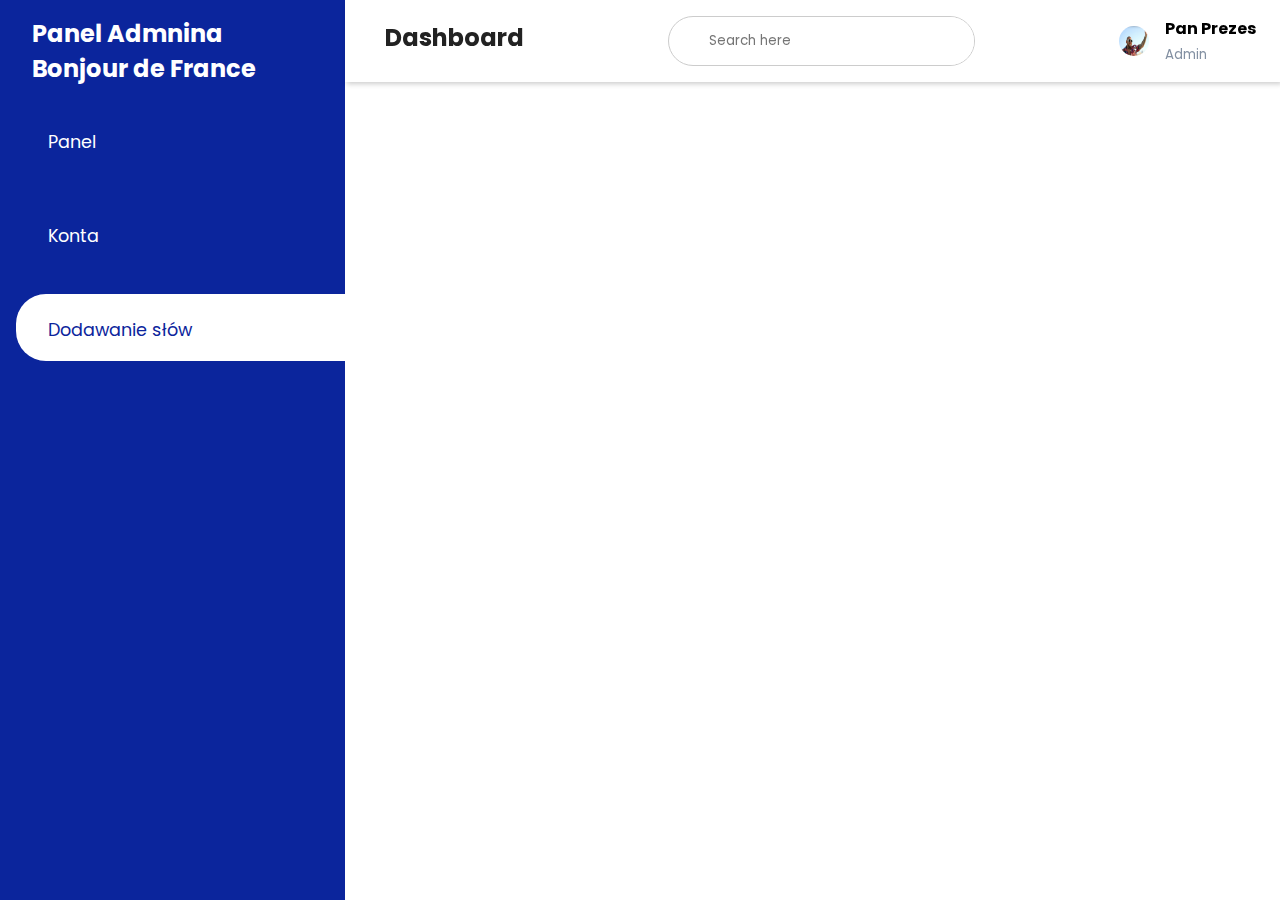
==== dodawanieslow.html @ c496bf5b "podstrona" ====
<!DOCTYPE html>
<html lang="pl">
<head>
    <meta charset="UTF-8">
    <meta name="viewport" content="width=device-width,initial-scale=1,maximum-scale=1">
    <title>Panel Admnina</title>
    <link rel="stylesheet" href="https://maxst.icons8.com/vue-static/landings/line-awesome/line-awesome/1.3.0/css/line-awesome.min.css">
    <link rel="stylesheet" href="styleslowa.css">
</head>
<body>

        <input type="checkbox" id="nav-toggle">
        <div class="sidebar">
            <div class="sidebar-brand">
                <h2><span class="lab la-accusoft">Panel Admnina</span><span>Bonjour de France</span></h2>
        </div>

        <div class="sidebar-menu">
            <ul>
                <li>
                    <a href=""><span class="las la-igloo"></span>
                    <span>Panel</span></a>
                </li>

                <li>
                    <a href=""><span class="las la-users"></span>
                    <span>Konta</span></a>
                </li>

                <li>
                    <a href=""  class="active"><span class="las la-clipboard-list"></span>
                    <span>Dodawanie słów</span></a>
                </li>
            </ul>
        </div>
    </div>

    <div class="main-content">
        <header>
            <h2>
                <label for="nav-toggle">
                    <span class="las la-bars"></span>
                </label>
                Dashboard
            </h2>
            <div class="search-wrapper">
                <span class="las la-search"></span>
                <input type="search" placeholder="Search here" />
            </div>

            <div class="user-wrapper">
                <img src="yturu.png" width="30px" height="30px" alt="">
                <div>
                    <h4>Pan Prezes</h4>
                    <small>Admin</small>
                </div>
            </div>
        </header>
---- styleslowa.css ----
@import url('https://fonts.googleapis.com/css2?family=Poppins:wght@300;400;500;600@display=swap');

:root {
    --main-color: #0b259c;
    --color-dark: #1D2231;
    --text-grey: #8390A2;
}

* {
    padding: 0;
    margin: 0;
    box-sizing: border-box;
    list-style-type: none;
    text-decoration: none;
    font-family: 'Poppins', sans-serif;
}

.sidebar {
    width: 345px;
    position: fixed;
    left: 0;
    top: 0;
    height: 100%;
    background: var(--main-color);
    z-index: 100;
    transition: width 300ms;
}

.sidebar-brand {
    height: 90px;
    padding: 1rem 0rem 1rem 2rem;
    color: #fff;
}

.sidebar-brand span {
    display: inline-block;
    padding-right: 1rem;
}

.sidebar-menu {
    margin-top: 1rem;
}

.sidebar-menu li {
    width: 100%;
    margin-bottom: 1.7rem;
    padding-left: 1rem;
}

.sidebar-menu a {
    padding: 1rem;
    display: block;
    color: #fff;
    font-size: 1.1rem;
}

.sidebar-menu a.active {
    background: #fff;
    padding-top: 1rem;
    padding-bottom: 1rem;
    color: var(--main-color);
    border-radius: 30px 0px 0px 30px;
}

.sidebar-menu a span:first-child {
    font-size: 1.5rem;
    padding-right: 1rem;
}

#nav-toggle:checked + .sidebar {
    width: 70px;
}

#nav-toggle:checked + .sidebar .sidebar-brand,
#nav-toggle:checked + .sidebar li  {
    padding-left: 1rem;
    text-align: center;
}

#nav-toggle:checked + .sidebar li a  {
    padding-left: 0rem;
}

#nav-toggle:checked + .sidebar .sidebar-brand h2 span:last-child,
#nav-toggle:checked + .sidebar li a span:last-child {
    display: none;
}

#nav-toggle:checked ~ .main-content {
    margin-left: 70px;
}

#nav-toggle:checked ~ .main-content header {
    width: calc(100% - 70px);
    left: 70px;
}

.main-content {
    transition: margin-left 300ms;
    margin-left: 345px;
}

header {
    background: #fff;
    display: flex;
    justify-content: space-between;
    padding: 1rem 1.5rem;
    box-shadow: 2px 2px 5px rgba(0, 0, 0, 0.2);
    position: fixed;
    left: 345px;
    width: calc(100% - 345px);
    top: 0;
    z-index: 100;
    transition: left 300ms;
}

#nav-toggle {
    display: none;
}

header h2 {
    color: #222;
}

header label span {
    font-size: 1.7rem;
    padding-right: 1rem;
}

.search-wrapper {
    border: 1px solid #ccc;
    border-radius: 30px;
    height: 50px;
    display: flex;
    align-items: center;
    overflow-x: hidden;
}

.search-wrapper span {
    display: inline-block;
    padding: 0rem 1rem;
    font-size: 1.5rem;
}

.search-wrapper input {
    height: 100%;
    padding: .5rem;
    border: none;
    outline: none;
}

.user-wrapper {
    display: flex;
    align-items: center;
}

.user-wrapper img {
    border-radius: 50%;
    margin-right: 1rem;
}

.user-wrapper small {
    display: inline-block;
    color: var(--text-grey);
}

main {
    margin-top: 85px;
    padding: 2rem 1.5rem;
    background: #f1f5f9;
    min-height: calc(100vh - 90px);
}

.cards {
    display: grid;
    grid-template-columns: repeat(4, 1fr);
    grid-gap: 2rem;
    margin-top: 1rem;
}

.card-single {
    display: flex;
    justify-content: space-between;
    background: #fff;
    padding: 2rem;
    border-radius: 2px;
}

.card-single div:last-child span {
    font-size: 3rem;
    color: var(--main-color);
}

.card-single div:first-child span {
    color: var(--text-grey);
}

.card-single:last-child {
    background: var(--main-color);
}

.card-single:last-child h1,
.card-single:last-child div:first-child span
.card-single:last-child div:last-child span {
    color: #fff;
}

.recent-grid {
    margin-top: 3.5rem;
    display: grid;
    grid-gap: 2rem;
    grid-template-columns: 65% auto;
}

.card {
    background: #fff;
    border-radius: 5px;
}

.card-header{
    padding: 1rem;
}

.card-header {
    display: flex;
    justify-content: space-between;
    align-items: center;
    border-bottom: 1px solid #f0f0f0;
}

.card-header button {
    background: var(--main-color);
    border-radius: 10px;
    color: #fff;
    font-size: .8rem;
    padding: .5rem 1rem;
    border: 1px solid var(--main-color);
}
table {
    border-collapse: collapse;
}

thead tr {
    border-top: 1px solid #f0f0f0;
    border-bottom: 1px solid #f0f0f0;
}

thead td {
    font-weight: 700;
}

td {
    padding: .5rem 1rem;
    font-size: .9rem;
    color: #222;
}

td .status {
    display: inline-block;
    height: 10px;
    width: 10px;
    border-radius: 50%;
    margin-right: 1rem;
}  

tr td:last-child {
    display: flex;
    align-items: center;
}

.status.purple {
    background: rebeccapurple;
}

.status.pink {
    background: deeppink;
}

.status.orange {
    background: orangered;
}

.table-responsive{
    width: 100%;
    overflow-x: auto;
}

.customer {
    display: flex;
    justify-content: space-between;
    align-items: center;
    padding: .5rem .7rem;
}

.info{
    display: flex;
    align-items: center;
}

.info img {
    border-radius: 50%;
    margin-right: 1rem;
}

.info h4 {
    font-size: .8rem;
    font-weight: 700;
    color: #222;
}

.info small {
    font-weight: 600;
    color: var(--text-grey);
}

.contact span {
    font-size: 1.2rem;
    display: inline-block;
    margin-left: .5rem;
    color: var(--main-color);
}

@media only screen and (max-width: 1200px) {
    .sidebar {
        width: 70px;
    }
    
    .sidebar .sidebar-brand,
   .sidebar li  {
        padding-left: 1rem;
        text-align: center;
    }
    
    .sidebar li a  {
        padding-left: 0rem;
    }
    
    .sidebar .sidebar-brand h2 span:last-child,
    .sidebar li a span:last-child {
        display: none;
    }
    
    .main-content {
        margin-left: 70px;
    }
    
    .main-content header {
        width: calc(100% - 70px);
        left: 70px;
    }


}

@media only screen and (max-width: 960px) {
    .cards {
        grid-template-columns: repeat(3, 1fr);
    }

    .recent-grid {
        grid-template-columns: 60% 40%;
    }
}

@media only screen and (max-width: 768px) {
    .cards {
        grid-template-columns: repeat(2, 1fr);
    }

    .recent-grid {
        grid-template-columns: 100%;
    }

    .search-wrapper {
        display: none;
    }

    .sidebar {
        left: -100% !important;
    }

    header h2 {
        display: flex;
        align-items: center;
    }

    header h2 label {
        display: inline-block;
        background: var(--main-color);
        padding-right: 0rem;
        margin-right: 1rem;
        height: 40px;
        width: 40px;
        border-radius: 50%;
        color: #fff;
        display: flex;
        align-items: center;
        justify-content: center !important;
    }

    header h2 span {
        text-align: center;
        padding-right: 0rem;
    }

    header h2 {
        font-size: .8rem;
    }

    .main-content {
        width: 100%;
        margin-left: 0rem;
    }

    header {
        width: 100% !important;
        left: 0 !important;
    }

    #nav-toggle:checked + .sidebar {
        left: 0 !important;
        z-index: 100;
        width: 345px;
    }
    
    #nav-toggle:checked + .sidebar .sidebar-brand,
    #nav-toggle:checked + .sidebar li  {
        padding-left: 2rem;
        text-align: left;
    }
    
    #nav-toggle:checked + .sidebar li a  {
        padding-left: 1rem;
    }
    
    #nav-toggle:checked + .sidebar .sidebar-brand h2 span:last-child,
    #nav-toggle:checked + .sidebar li a span:last-child {
        display: inline;
    }
    #nav-toggle:checked ~ .main-content {
        margin-left: 0rem !important;
    }
}

@media only screen and (max-width: 560px) {
    .cards {
        grid-template-columns: 100%;
    }
}

.card-single1 {
    align-items: center;
    padding-left: 3.5rem;
}

.card-body {
    overflow-y: scroll;
    height: 280px;
}
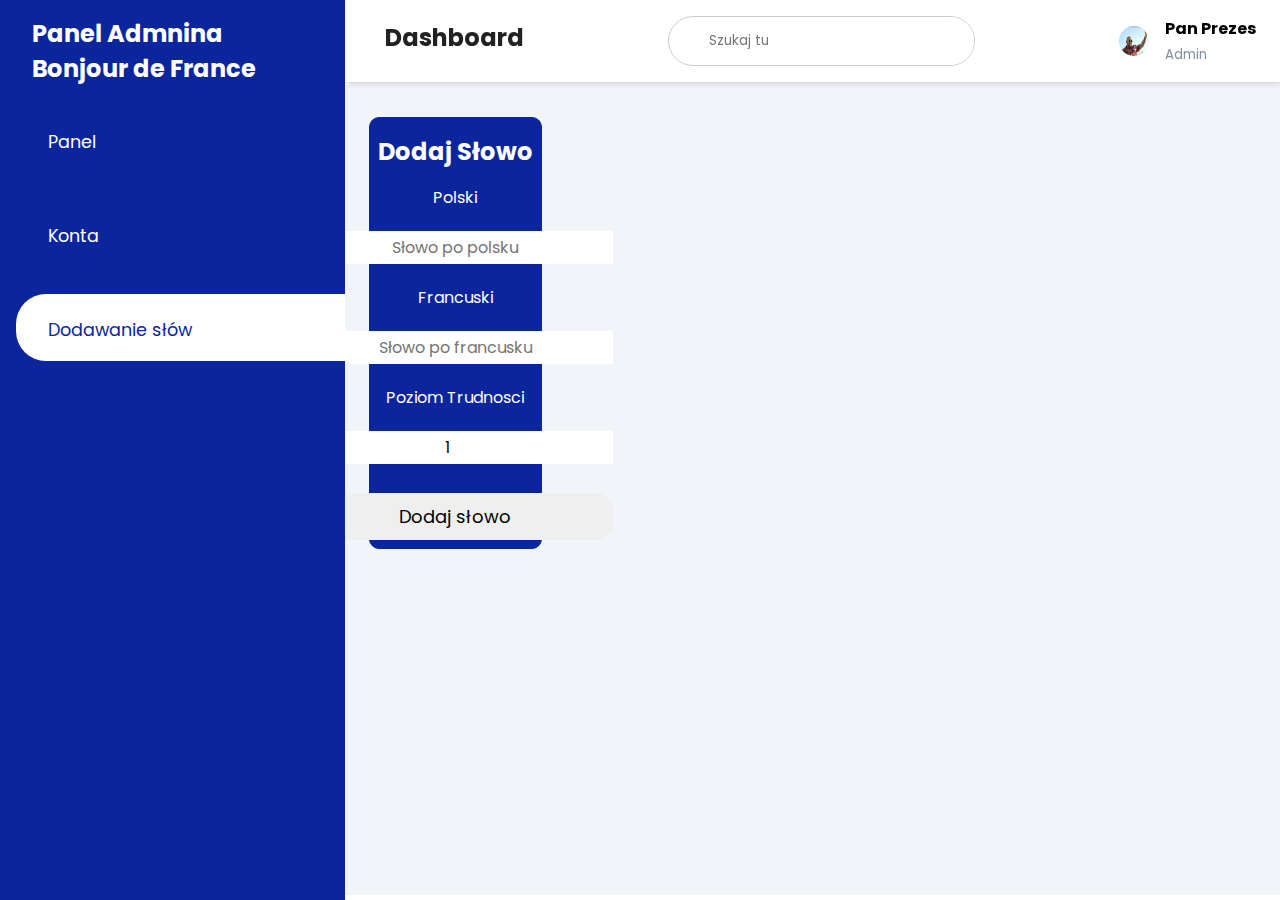
==== commit b23e5c3e: "doda" ====
--- a/dodawanieslow.html
+++ b/dodawanieslow.html
@@ -18,7 +18,7 @@
         <div class="sidebar-menu">
             <ul>
                 <li>
-                    <a href=""><span class="las la-igloo"></span>
+                    <a href="index.html"><span class="las la-igloo"></span>
                     <span>Panel</span></a>
                 </li>
 
@@ -28,7 +28,7 @@
                 </li>
 
                 <li>
-                    <a href=""  class="active"><span class="las la-clipboard-list"></span>
+                    <a href="dodawanieslow.html"  class="active"><span class="las la-clipboard-list"></span>
                     <span>Dodawanie słów</span></a>
                 </li>
             </ul>
@@ -45,7 +45,7 @@
             </h2>
             <div class="search-wrapper">
                 <span class="las la-search"></span>
-                <input type="search" placeholder="Search here" />
+                <input type="search" placeholder="Szukaj tu" />
             </div>
 
             <div class="user-wrapper">
@@ -55,4 +55,22 @@
                     <small>Admin</small>
                 </div>
             </div>
-        </header>+        </header>
+    <main>
+<div class="gora">
+        <form class="doda" action="admin.php" method="POST">
+            <label class="dodajslowo"><h2>Dodaj Słowo</h2></label>
+            <label > Polski</label>
+            <br>
+            <input class="pole" type="text" placeholder="Słowo po polsku" name="PL" /></br>
+            <label > Francuski</label>
+            <br>
+            <input class="pole" type="text" placeholder="Słowo po francusku" name="FR" /></br>
+            <label > Poziom Trudnosci</label>
+            <br>
+            <input class="pole" type="number" min="1" max="3" value="1" name="dif" /></br>
+            
+            <input class="box" type="submit" value="Dodaj słowo"/>
+            </form>
+</div>
+    </main>
--- a/styleslowa.css
+++ b/styleslowa.css
@@ -456,4 +456,71 @@
 .card-body {
     overflow-y: scroll;
     height: 280px;
+}
+
+.doda {
+    background: #fff;
+    display: grid;
+    justify-content: center;
+    align-items: center;
+    border-bottom: 1px solid #f0f0f0;
+    background: var(--main-color);
+    border-radius: 10px;
+    color: #fff;
+    font-size: 1rem;
+    text-align: center;
+    border: 1px solid var(--main-color);
+    font-family: 'Poppins', sans-serif;
+    width: 100%;
+    
+}
+
+.dodajslowo {
+    padding: 1rem;
+    text-align: center;
+    width: auto;
+    align-items: center;
+}
+
+.gora {
+    margin-top: 3.5rem;
+    display: grid;
+    grid-template-columns: 30%;
+    text-align: center;
+    font-size: large;
+    width: 100%;
+    margin: 0;
+    padding-right: 35%;
+}
+
+.box {
+    padding: 10px 15px;
+    margin: 8px 0;
+    box-sizing: border-box;
+    border-radius: 1rem;
+    text-align: center;
+    font-size: large;
+    font-family: 'Poppins', sans-serif;
+    border-top-width: 0px;
+    border-right-width: 0px;
+    border-left-width: 0px;
+    border-bottom-width: 0px;
+
+}
+
+.box:hover {
+    background: #2f2f30;
+    transition: 100ms;
+    color: #fff;
+}
+
+.pole {
+    height: 130%;
+    text-align: center;
+    font-size: medium;
+    font-family: 'Poppins', sans-serif;
+    border-top-width: 0px;
+    border-right-width: 0px;
+    border-left-width: 0px;
+    border-bottom-width: 0px;
 }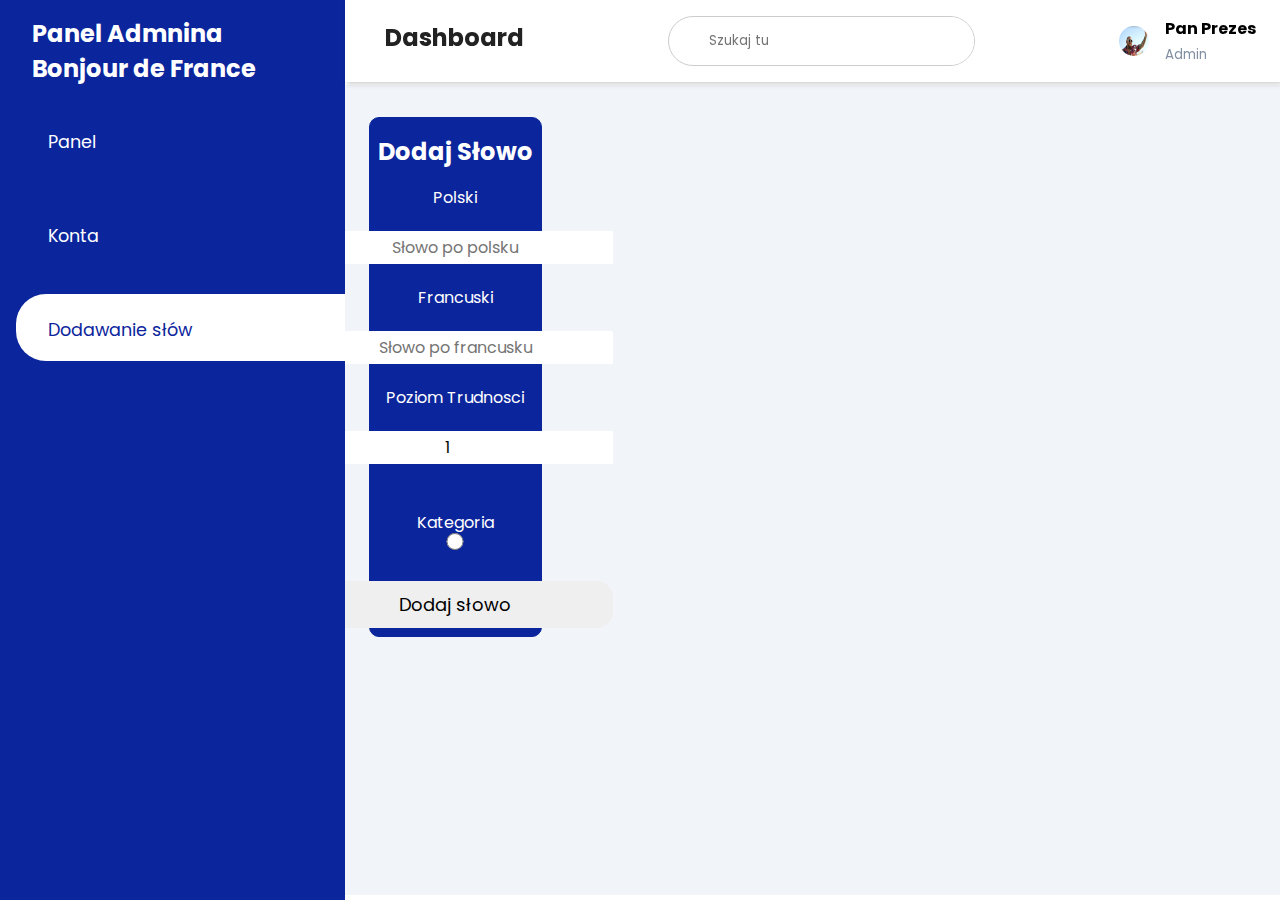
==== commit 65fbf407: "Update dodawanieslow.html" ====
--- a/dodawanieslow.html
+++ b/dodawanieslow.html
@@ -69,6 +69,10 @@
             <label > Poziom Trudnosci</label>
             <br>
             <input class="pole" type="number" min="1" max="3" value="1" name="dif" /></br>
+            <br>
+            <label > Kategoria</label>
+            <input class="pole" type="radio" name="category"/></br>
+            
             
             <input class="box" type="submit" value="Dodaj słowo"/>
             </form>
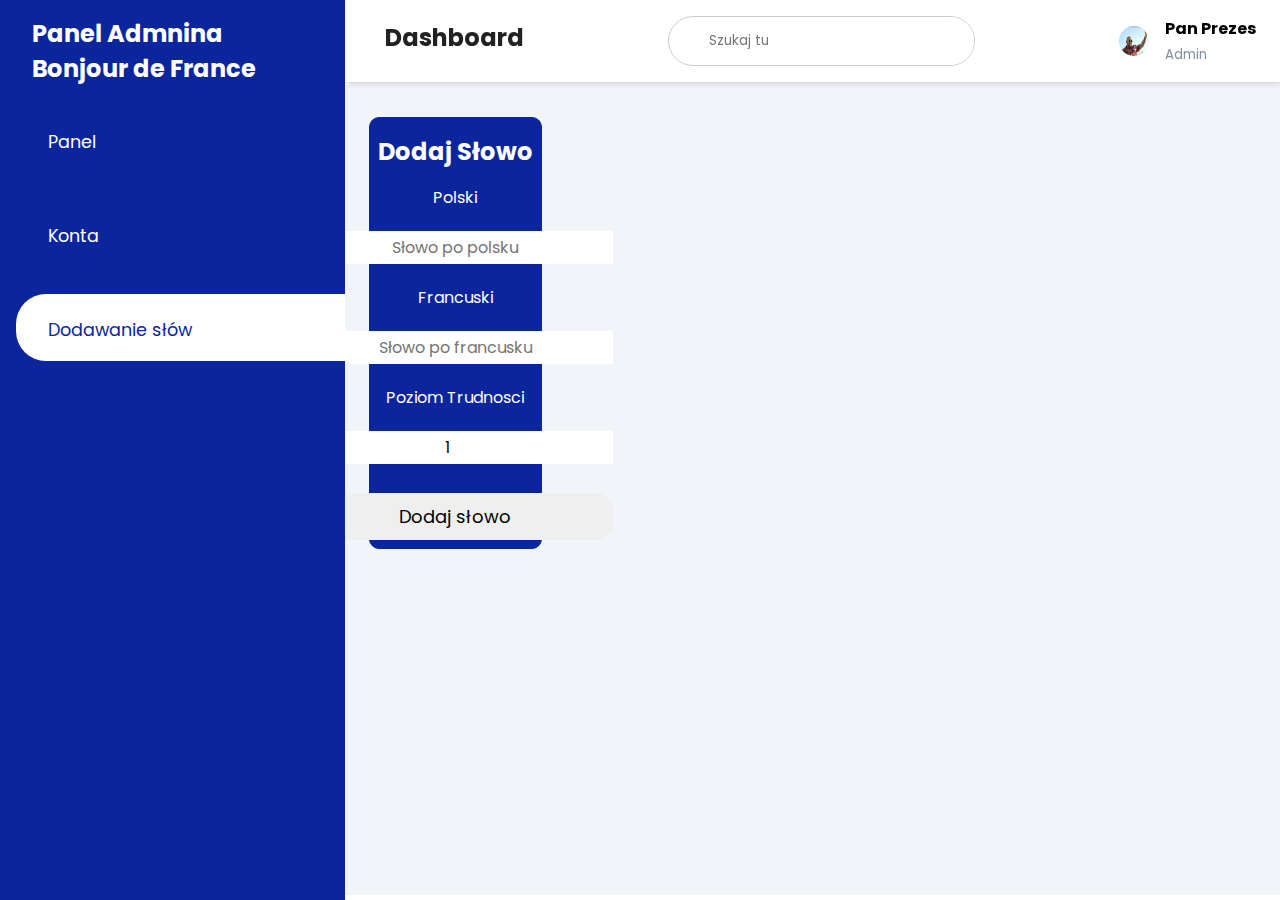
==== commit f832575c: "TEST" ====
--- a/dodawanieslow.html
+++ b/dodawanieslow.html
@@ -18,7 +18,7 @@
         <div class="sidebar-menu">
             <ul>
                 <li>
-                    <a href="index.html"><span class="las la-igloo"></span>
+                    <a href="index.php"><span class="las la-igloo"></span>
                     <span>Panel</span></a>
                 </li>
 
@@ -69,10 +69,6 @@
             <label > Poziom Trudnosci</label>
             <br>
             <input class="pole" type="number" min="1" max="3" value="1" name="dif" /></br>
-            <br>
-            <label > Kategoria</label>
-            <input class="pole" type="radio" name="category"/></br>
-            
             
             <input class="box" type="submit" value="Dodaj słowo"/>
             </form>
